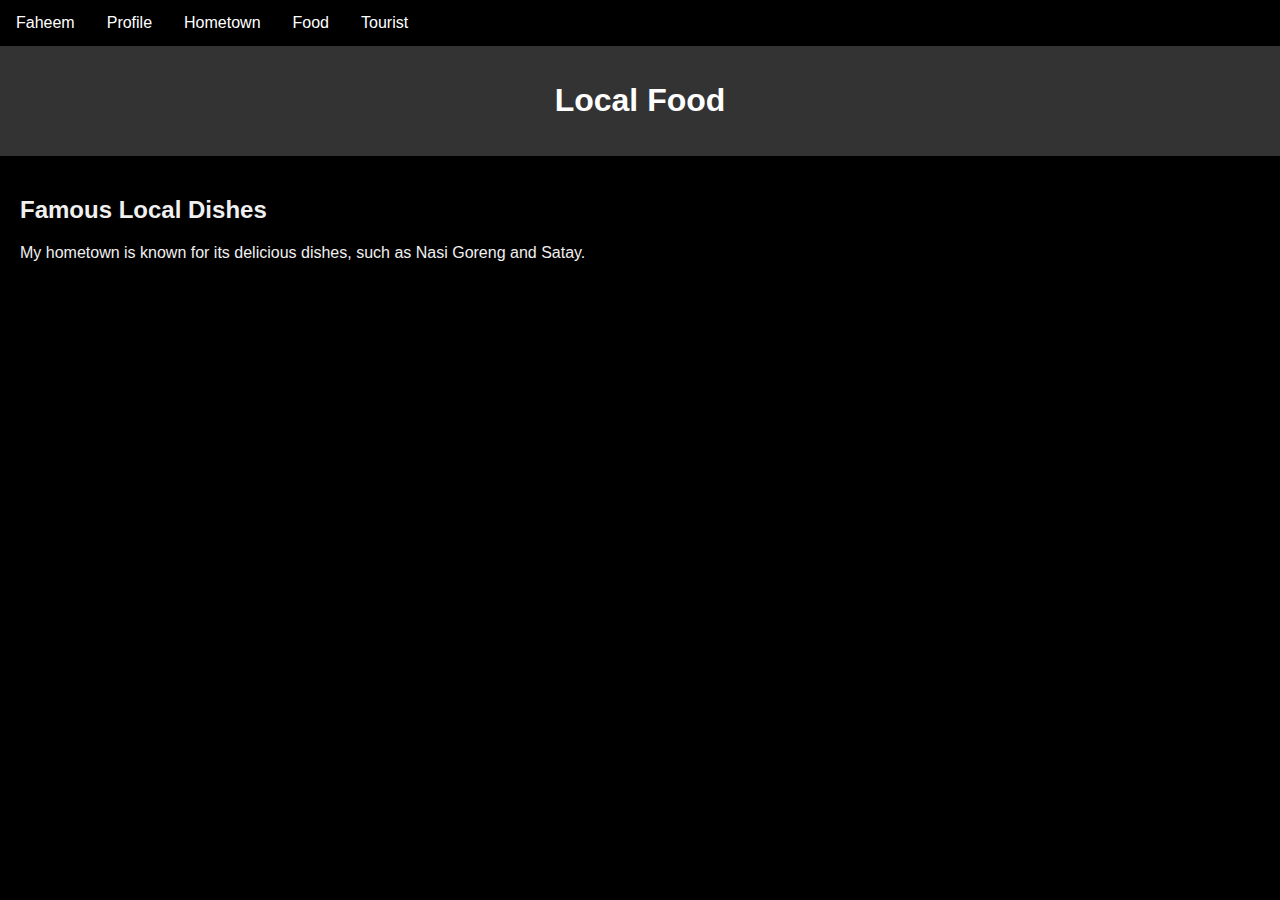
==== food.html @ d45d21ce "update" ====
<!DOCTYPE html>
<html lang="en">
<head>
  <meta charset="UTF-8">
  <meta name="viewport" content="width=device-width, initial-scale=1.0">
  <title>Local Food</title>
  <link rel="stylesheet" href="styles.css">
</head>
<body>
  <ul>
    <li><a href="/quiz1">Faheem</a></li>
    <li><a href="/quiz1/profile">Profile</a></li>
    <li><a href="/quiz1/hometown">Hometown</a></li>
    <li><a class="active" href="/quiz1/food">Food</a></li>
    <li><a href="/quiz1/tourist">Tourist</a></li>
  </ul>
  <header>
    <h1>Local Food</h1>
  </header>

  <main>
    <h2>Famous Local Dishes</h2>
    <p>My hometown is known for its delicious dishes, such as Nasi Goreng and Satay.</p>
  </main>

  <script src="../script.js"></script>
</body>
</html>
---- styles.css ----
/* Warna background untuk seluruh halaman */
body {
    background-color: rgb(0, 0, 0);
    font-family: Arial, sans-serif;
    color: #f0f0f0;
    margin: 0;
    padding: 0;
  }
  
  /* Warna background untuk header */
  header {
    background-color: #333;
    color: white;
    padding: 15px;
    text-align: center;
  }
  
  /* Warna background untuk main */
  main {
    background-color: #000000;
    padding: 20px;
  }

  ul {
    list-style-type: none;
    margin: 0;
    padding: 0;
    overflow: hidden;
    background-color: #000000;
  }

  li {
    float: left;
  }

  li a {
    display: block;
    color: white;
    text-align: center;
    padding: 14px 16px;
    text-decoration: none;
  }
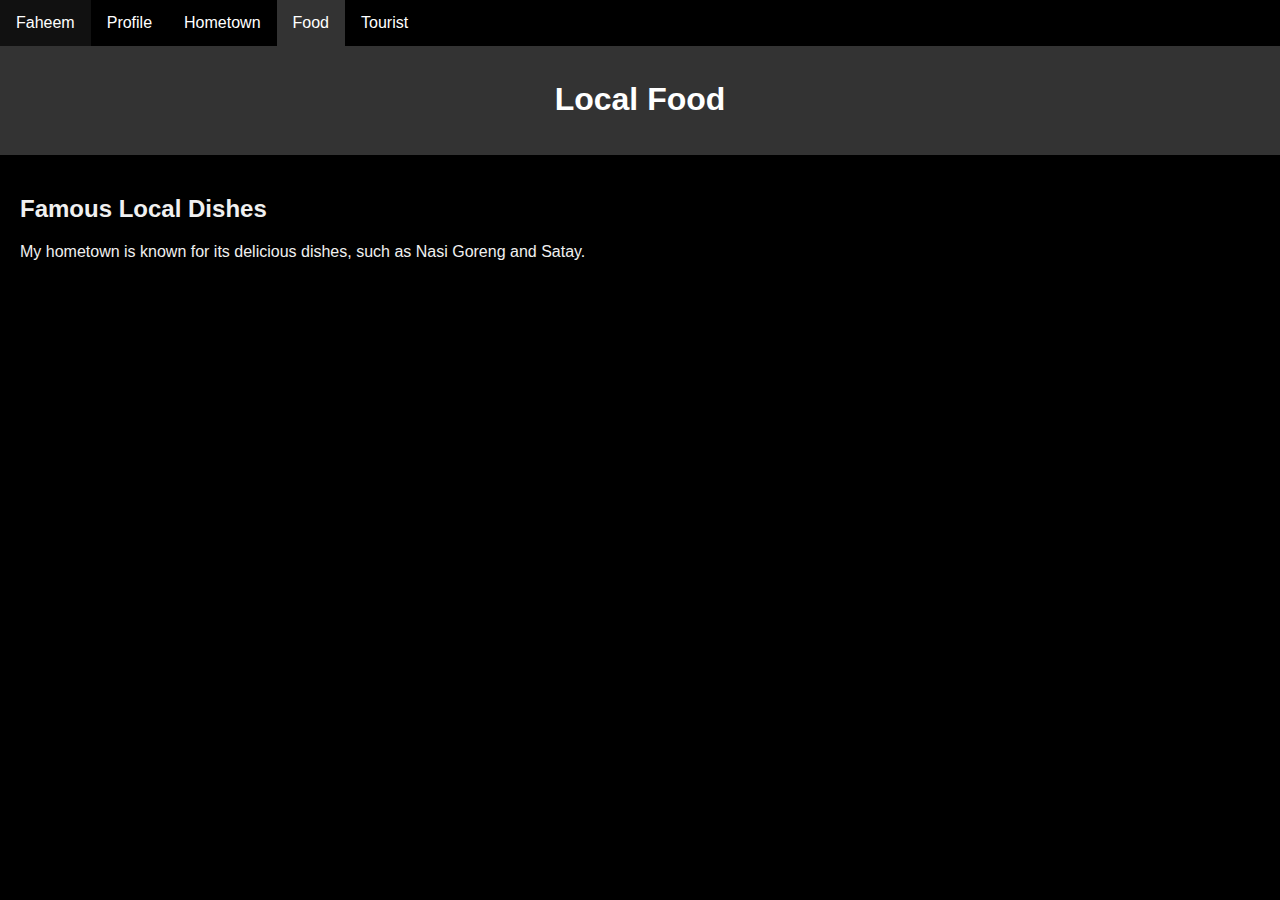
==== commit cea7a449: "update" ====
--- a/food.html
+++ b/food.html
@@ -23,6 +23,6 @@
     <p>My hometown is known for its delicious dishes, such as Nasi Goreng and Satay.</p>
   </main>
 
-  <script src="../script.js"></script>
+  <script src="script.js"></script>
 </body>
 </html>
--- a/styles.css
+++ b/styles.css
@@ -11,6 +11,7 @@
   header {
     background-color: #333;
     color: white;
+    margin-top: 45px;
     padding: 15px;
     text-align: center;
   }
@@ -22,6 +23,9 @@
   }
 
   ul {
+    position: fixed;    
+    top: 0;
+    width: 100%;
     list-style-type: none;
     margin: 0;
     padding: 0;
@@ -40,4 +44,11 @@
     padding: 14px 16px;
     text-decoration: none;
   }
+  li a:hover {
+    background-color: #111;
+  }
+
+  .active {
+    background-color: #333
+  }
   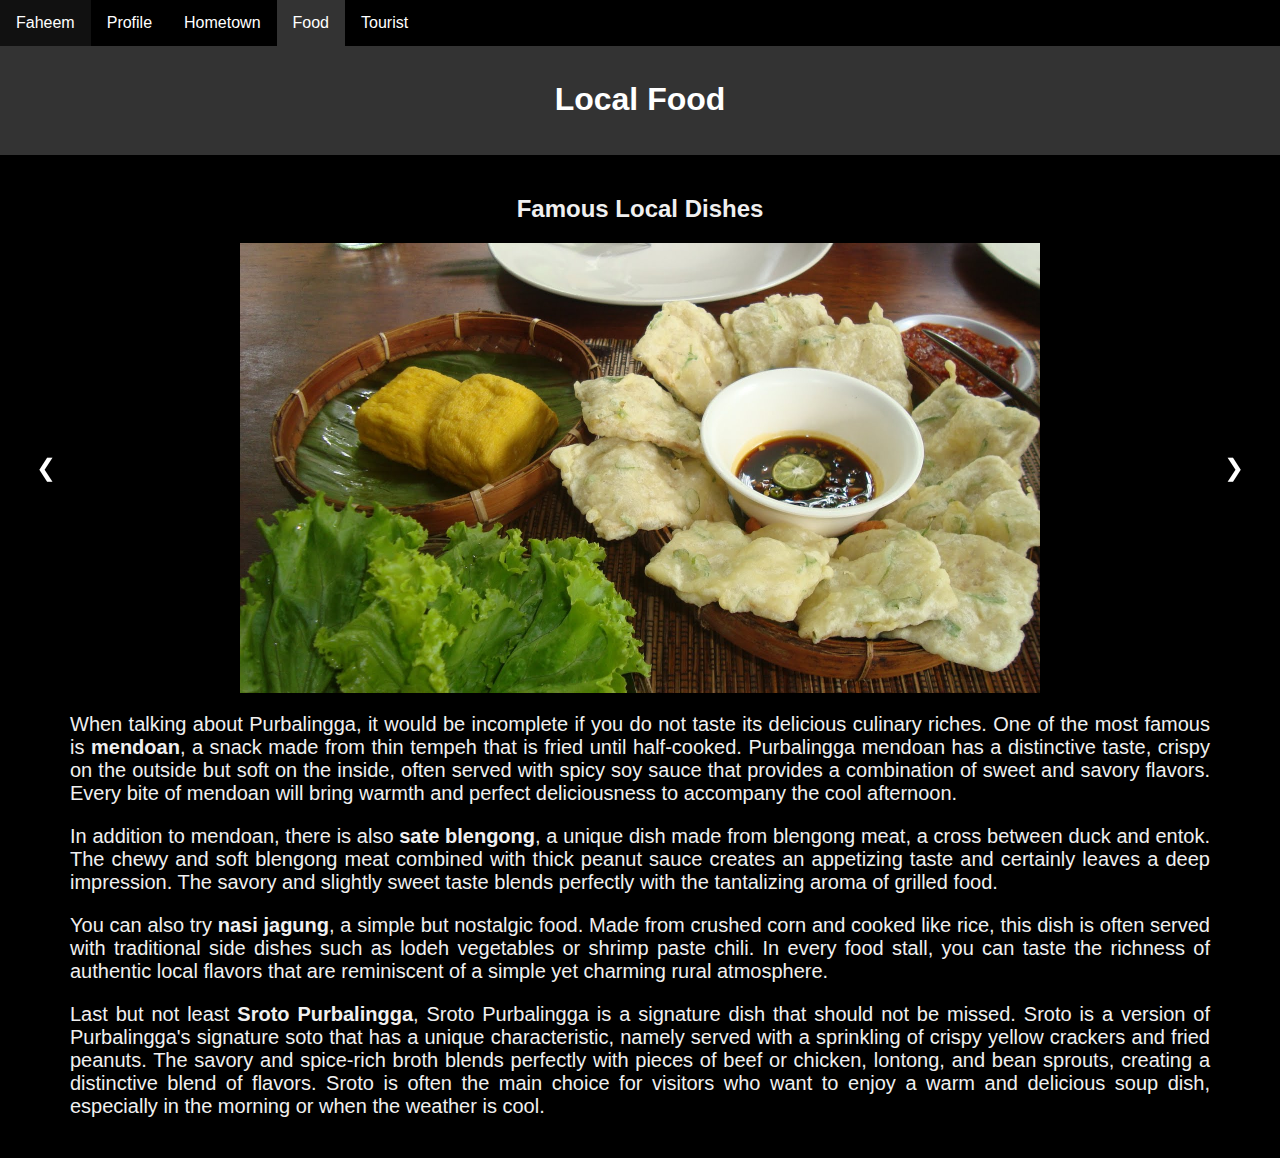
==== commit 03a3d919: "update" ====
--- a/food.html
+++ b/food.html
@@ -5,6 +5,26 @@
   <meta name="viewport" content="width=device-width, initial-scale=1.0">
   <title>Local Food</title>
   <link rel="stylesheet" href="styles.css">
+  <style>
+    img {
+        display: block;
+        margin-left: auto;
+        margin-right: auto;
+        width: 800px;
+        max-width: 100%; 
+        height: auto; 
+    }
+
+    p {
+        margin-left: 50px;
+        margin-right: 50px;
+        font-size: 20px;
+    }
+
+    h2 {
+        text-align: center;
+    }
+  </style>
 </head>
 <body>
   <ul>
@@ -20,7 +40,29 @@
 
   <main>
     <h2>Famous Local Dishes</h2>
-    <p>My hometown is known for its delicious dishes, such as Nasi Goreng and Satay.</p>
+    <div class="slider">
+        <div class="slides">
+          <div class="slide">
+            <img src="assets/Mendoan.jpg" alt="Mendoan">
+          </div>
+          <div class="slide">
+            <img src="assets/SateBlengong.jpg" alt="SateBlengong">
+          </div>
+          <div class="slide">
+            <img src="assets/NasiJagung.jpg" alt="NasiJagung">
+          </div>
+          <div class="slide">
+            <img src="assets/SrotoPurbalinga.jpg" alt="SrotoPurbalinga">
+          </div>
+        </div>
+    
+        <a class="prev" onclick="plusSlides(-1)">&#10094;</a>
+        <a class="next" onclick="plusSlides(1)">&#10095;</a>
+      </div>
+    <p>When talking about Purbalingga, it would be incomplete if you do not taste its delicious culinary riches. One of the most famous is <b>mendoan</b>, a snack made from thin tempeh that is fried until half-cooked. Purbalingga mendoan has a distinctive taste, crispy on the outside but soft on the inside, often served with spicy soy sauce that provides a combination of sweet and savory flavors. Every bite of mendoan will bring warmth and perfect deliciousness to accompany the cool afternoon.</p>
+    <p>In addition to mendoan, there is also <b>sate blengong</b>, a unique dish made from blengong meat, a cross between duck and entok. The chewy and soft blengong meat combined with thick peanut sauce creates an appetizing taste and certainly leaves a deep impression. The savory and slightly sweet taste blends perfectly with the tantalizing aroma of grilled food.</p>
+    <p>You can also try <b>nasi jagung</b>, a simple but nostalgic food. Made from crushed corn and cooked like rice, this dish is often served with traditional side dishes such as lodeh vegetables or shrimp paste chili. In every food stall, you can taste the richness of authentic local flavors that are reminiscent of a simple yet charming rural atmosphere.</p>
+    <p>Last but not least <b>Sroto Purbalingga</b>, Sroto Purbalingga is a signature dish that should not be missed. Sroto is a version of Purbalingga's signature soto that has a unique characteristic, namely served with a sprinkling of crispy yellow crackers and fried peanuts. The savory and spice-rich broth blends perfectly with pieces of beef or chicken, lontong, and bean sprouts, creating a distinctive blend of flavors. Sroto is often the main choice for visitors who want to enjoy a warm and delicious soup dish, especially in the morning or when the weather is cool.</p>
   </main>
 
   <script src="script.js"></script>
--- a/styles.css
+++ b/styles.css
@@ -1,4 +1,4 @@
-/* Warna background untuk seluruh halaman */
+
 body {
     background-color: rgb(0, 0, 0);
     font-family: Arial, sans-serif;
@@ -7,7 +7,6 @@
     padding: 0;
   }
   
-  /* Warna background untuk header */
   header {
     background-color: #333;
     color: white;
@@ -16,7 +15,6 @@
     text-align: center;
   }
   
-  /* Warna background untuk main */
   main {
     background-color: #000000;
     padding: 20px;
@@ -51,4 +49,69 @@
   .active {
     background-color: #333
   }
-  +
+  .container_1 {
+    display: flex;
+    align-items: center;
+
+  }
+
+  .text {
+    font-size: 30px;
+    margin-right: 200px;
+    text-align: justify;
+  }
+
+
+  p {
+    text-align: justify;
+    font-size: 30px;
+  }
+
+
+  .slider {
+    position: relative;
+    max-width: 100%;
+    height: 100vh; 
+    margin: auto;
+    overflow: hidden;
+    display: flex;
+    justify-content: center;
+    align-items: center; 
+    height: auto;
+  }
+  
+  .slides {
+    display: flex;
+    transition: transform 0.5s ease-in-out;
+    width: 100%; 
+    height: auto; 
+  }
+  
+  .slide {
+    min-width: 100%;
+    box-sizing: border-box;
+    display: flex;
+    justify-content: center;
+    align-items: auto; 
+  }
+  
+  
+  .prev, .next {
+    position: absolute;
+    top: 50%;
+    transform: translateY(-50%);
+    background-color: rgba(0, 0, 0, 0.5);
+    color: white;
+    padding: 16px;
+    cursor: pointer;
+    font-size: 24px;
+  }
+  
+  .prev {
+    left: 0;
+  }
+  
+  .next {
+    right: 0;
+  }